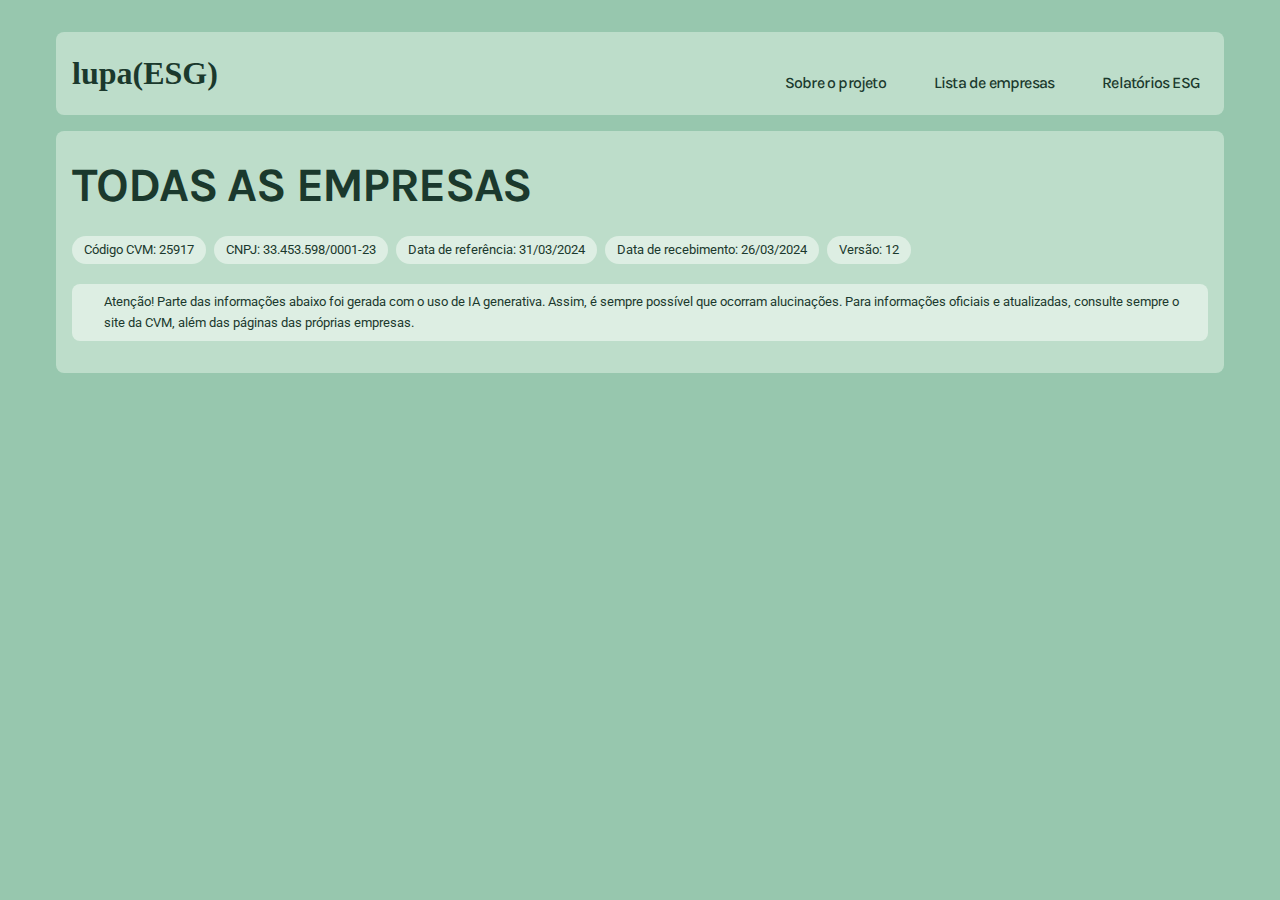
==== lista.html @ 14e9778e "Estilos e páginas" ====
<!DOCTYPE html>
<html lang="pt-br">
  <head>
    <link rel="stylesheet" href="css/style.css" />
    <link rel="stylesheet" href="css/reset.css" />
    <link rel="preconnect" href="https://fonts.googleapis.com" />
    <link rel="preconnect" href="https://fonts.gstatic.com" crossorigin />
    <link
      href="https://fonts.googleapis.com/css2?family=Roboto:ital,wght@0,100;0,300;0,400;0,500;0,700;0,900;1,100;1,300;1,400;1,500;1,700;1,900&family=Karla:ital,wght@0,200..800;1,200..800&display=swap"
      rel="stylesheet"
    />
    <link
      rel="stylesheet"
      href="https://cdnjs.cloudflare.com/ajax/libs/font-awesome/6.5.2/css/all.min.css"
      integrity="sha512-SnH5WK+bZxgPHs44uWIX+LLJAJ9/2PkPKZ5QiAj6Ta86w+fsb2TkcmfRyVX3pBnMFcV7oQPJkl9QevSCWr3W6A=="
      crossorigin="anonymous"
      referrerpolicy="no-referrer"
    />
    <meta charset="UTF-8" />
    <meta name="viewport" content="width=device-width, initial-scale=1.0" />
    <meta
      name="description"
      content="Plataforma que busca e organiza informações públicas fornecidas por empresas brasileiras sobre práticas relacionadas à pauta ESG - Ambiental, Social e Governança."
    />
    <title>Todas as empresas | lupa(ESG)</title>
  </head>
  <body>
    <div class="container">
      <header>
        <div class="logo">
          <h1>lupa(ESG)</h1>
        </div>
        <nav>
          <a href="#">Sobre o projeto</a>
          <a href="#">Lista de empresas</a>
          <a href="#">Relatórios ESG</a>
        </nav>
      </header>

      <main>
        <section class="section-infos">
          <h2>Todas as empresas</h2>
          <p class="badge">Código CVM: 25917</p>
          <p class="badge">CNPJ: 33.453.598/0001-23</p>
          <p class="badge">Data de referência: 31/03/2024</p>
          <p class="badge">Data de recebimento: 26/03/2024</p>
          <p class="badge">Versão: 12</p>

          <div class="alert">
            <i class="fa-solid fa-triangle-exclamation"></i>
            <p>
              Atenção! Parte das informações abaixo foi gerada com o uso de IA
              generativa. Assim, é sempre possível que ocorram alucinações. Para
              informações oficiais e atualizadas, consulte sempre o site da CVM,
              além das páginas das próprias empresas.
            </p>
          </div>
        </section>
      </main>
    </div>
  </body>
</html>
---- css/style.css ----
/* style.css */

/* Importação do reset.css (opcional) */
@import url("reset.css");

/* Estilos globais */
html {
  font-size: 16px; /* Define 1rem = 16px */
}

body {
  font-family: "Roboto", sans-serif;
  line-height: 1.6;
  background-color: #97c7ae;
  color: #1b392d;
  padding: 1rem;
  overflow-y: scroll;
}

h1,
h2,
h3,
h4,
h5,
h6 {
  font-family: "Karla", sans-serif;
}

a {
  color: inherit;
}

/* Container principal */
.container {
  max-width: 75rem;
  margin: 0 auto;
  padding: 1rem;
}

/* Cabeçalho */
header {
  display: flex;
  justify-content: space-between;
  align-items: top;
  padding: 1rem;
  border-radius: 0.5rem;
  background-color: #bdddca;
}

/* Logo */
.logo h1 {
  font-size: 2rem;
  font-family: "Playfair Display", serif;
  font-weight: 800;
}

/* Navegação */
header nav {
  display: flex;
  flex-direction: column;
  align-items: flex-end;
}

header nav a {
  text-decoration: none;
  margin-left: 1rem;
  padding: 0.25rem 0.5rem;
  border-radius: 1rem;
  transition: 0.3s;
  font-family: "Karla", sans-serif;
  font-size: 1rem;
  font-weight: 500;
  letter-spacing: -0.05rem;
}

header nav a:hover {
  text-decoration: none;
  background-color: #ddeee3;
}

/* Seções de Informações Gerais */
.section-infos {
  padding: 1rem;
  border-radius: 0.5rem;
  margin-top: 1rem;
  background-color: #bdddca;
}

.section-infos h2 {
  font-size: 2.5rem;
  margin-bottom: 0.5rem;
  font-weight: 700;
  letter-spacing: -0.1rem;
  text-transform: uppercase;
}

.section-infos h3 {
  font-size: 2rem;
  margin-bottom: 1rem;
  font-weight: 700;
  letter-spacing: -0.1rem;
  line-height: 110%;
}

/* Estilo das etiquetas de dados */
.section-infos .badge {
  font-size: 0.8rem;
  display: inline-block;
  border-radius: 1rem;
  padding: 0.25rem 0.75rem;
  margin: 0.25rem 0.25rem 0.25rem 0;
  background-color: #ddeee3;
}

/* Estilo das mensagens de alerta */
.alert {
  display: flex;
  justify-content: space-between;
  align-items: center;
  background-color: #ddeee3;
  padding: 0.5rem;
  border-radius: 0.5rem;
  margin: 1rem 0;
}

.alert i {
  padding: 0 1rem 0 0.5rem;
  color: #dd403a;
  font-size: 1.5rem;
}

.alert p {
  font-size: 0.8rem;
}

/* Estilo da lista personalizada */
.lista-areas {
  list-style-type: none;
  padding-left: 0;
  display: flex;
  flex-direction: column;
}

.lista-areas li {
  border: 1px solid #064e3b;
  margin: 0.5rem 0;
  padding: 1rem;
  border-radius: 0.5rem;
  display: flex;
  align-items: center;
  box-shadow: 0 2px 4px rgba(0, 0, 0, 0.1);
}

.lista-areas li::before {
  content: "\f013"; /* Ícone FontAwesome */
  font-family: "Font Awesome 5 Free"; /* Fonte do ícone */
  font-weight: 900;
  margin-right: 1rem;
  font-size: 1.5rem;
}

/* Questionário ESG */
.questionario {
  display: flex;
  flex-direction: column;
}

/* Estilo dos cards do questionário */
.card {
  border: 1px solid #064e3b;
  padding: 1rem;
  border-radius: 0.5rem;
  box-shadow: 0 2px 4px rgba(0, 0, 0, 0.1);
  margin-bottom: 1rem;
}

.card h4 {
  font-family: "Roboto", sans-serif;
  font-size: 1.1rem;
  font-weight: 500;
  line-height: 1.4rem;
  margin-bottom: 1rem;
}

.card p {
  font-size: 0.9rem;
  color: #003d14;
}

.card a {
  text-decoration: none;
}

.card a:hover {
  text-decoration: underline;
}

/* Estilo das respostas do questionário */
.resposta {
  display: flex;
  align-items: center;
  gap: 1rem;
}

.resposta i {
  font-size: 2rem;
}

.resposta p {
  margin: 0;
}

/* Estilo das listas de itens */
.questionario-lista {
  list-style-type: none;
  padding-left: 0;
}

.questionario-lista li {
  margin: 0.5rem 0;
  padding: 0.5rem;
  display: flex;
  align-items: center;
}

.questionario-lista li::before {
  content: "\f4d6"; /* Ícone FontAwesome */
  font-family: "Font Awesome 5 Free";
  font-weight: 900;
  margin-right: 1rem;
  font-size: 1.5rem;
}

/* Estilo dos pictogramas */
.pictogramas {
  display: flex;
  flex-direction: column;
}

.pictogramas h4 {
  font-family: "Roboto", sans-serif;
  font-size: 1.1rem;
  font-weight: 500;
  line-height: 1.4rem;
  margin-bottom: 1rem;
}

.card-legenda span {
  font-size: 0.8rem;
  margin: 0 0.5rem;
}

.grafico i {
  padding: 0.2rem 0.2rem 0.2rem 0;
}

.grafico h5 {
  font-family: "Roboto", sans-serif;
  font-size: 0.9rem;
  font-weight: 500;
  padding: 1.5rem 0 0.25rem 0;
  margin: 0;
}

/* Cores dos ícones */
.icone-sim {
  color: #28a745; /* Cor verde */
}

.icone-nao {
  color: #dd403a; /* Cor vermelha */
}

.icone-amarelo {
  color: #ffb627;
}

.icone-branco {
  color: #ffffff;
}

.icone-pardo {
  color: #8b4513;
}

.icone-preto {
  color: #000000;
}

.icone-indigena {
  color: #dd403a;
}

.icone-azul {
  color: #1a73e8;
}

.icone-rosa {
  color: #e91e63;
}

.icone-roxo {
  color: #8a2be2;
}

/* Rodapé */
.footer {
  background-color: #bdddca;
  text-align: center;
  padding: 2rem 0 1rem 0;
  margin-top: 2rem;
  border-radius: 0.5rem;
}

.footer nav {
  display: flex;
  gap: 1.5rem;
  margin-bottom: 1rem;
  flex-direction: column;
  align-items: center;
  justify-content: center;
}

.footer nav a {
  text-decoration: none;
  padding: 0.25rem 0.5rem;
  border-radius: 1rem;
  transition: background-color 0.3s;
}

.footer nav a:hover {
  background-color: #ddeee3;
}

.footer-social {
  display: flex;
  justify-content: center;
  gap: 1.5rem;
  margin-bottom: 1rem;
}

.footer-social a {
  transition: transform 0.3s;
}

.footer-social a:hover {
  transform: scale(1.2);
}

.footer-copy {
  font-size: 0.875rem;
}

/* Estilos responsivos para desktops e laptops */
@media (min-width: 48rem) {
  header h1 {
    font-size: 2rem;
  }

  header nav a {
    margin-left: 2rem;
  }

  .section-infos h2 {
    font-size: 3rem;
  }

  header nav {
    flex-direction: row;
    align-items: flex-end;
  }

  .lista-areas {
    flex-direction: row;
    flex-wrap: wrap; /* Quebra a linha dos itens quando não cabem mais no container */
    justify-content: space-between; /* Distribui os itens no espaço disponível */
  }

  .lista-areas li {
    font-size: 1.125rem; /* Ajuste do tamanho da fonte */
    padding: 0.75rem; /* Ajuste do espaçamento interno */
    width: calc(
      50% - 0.5rem
    ); /* Ajusta a largura dos itens para ocupar metade do espaço, considerando o margin */
    box-sizing: border-box; /* Inclui padding e border na largura total */
  }

  .questionario {
    flex-direction: row;
    flex-wrap: wrap;
    justify-content: space-between;
  }

  .questionario .card {
    width: calc(50% - 0.5rem);
    box-sizing: border-box;
  }

  .pictogramas {
    flex-direction: row;
    flex-wrap: wrap;
    justify-content: space-between;
  }

  .pictogramas .card {
    width: calc(50% - 0.5rem);
    box-sizing: border-box;
  }

  .footer nav {
    gap: 2rem;
    flex-direction: row;
    align-items: flex-end;
  }

  .footer-social a {
    font-size: 2rem;
  }
}
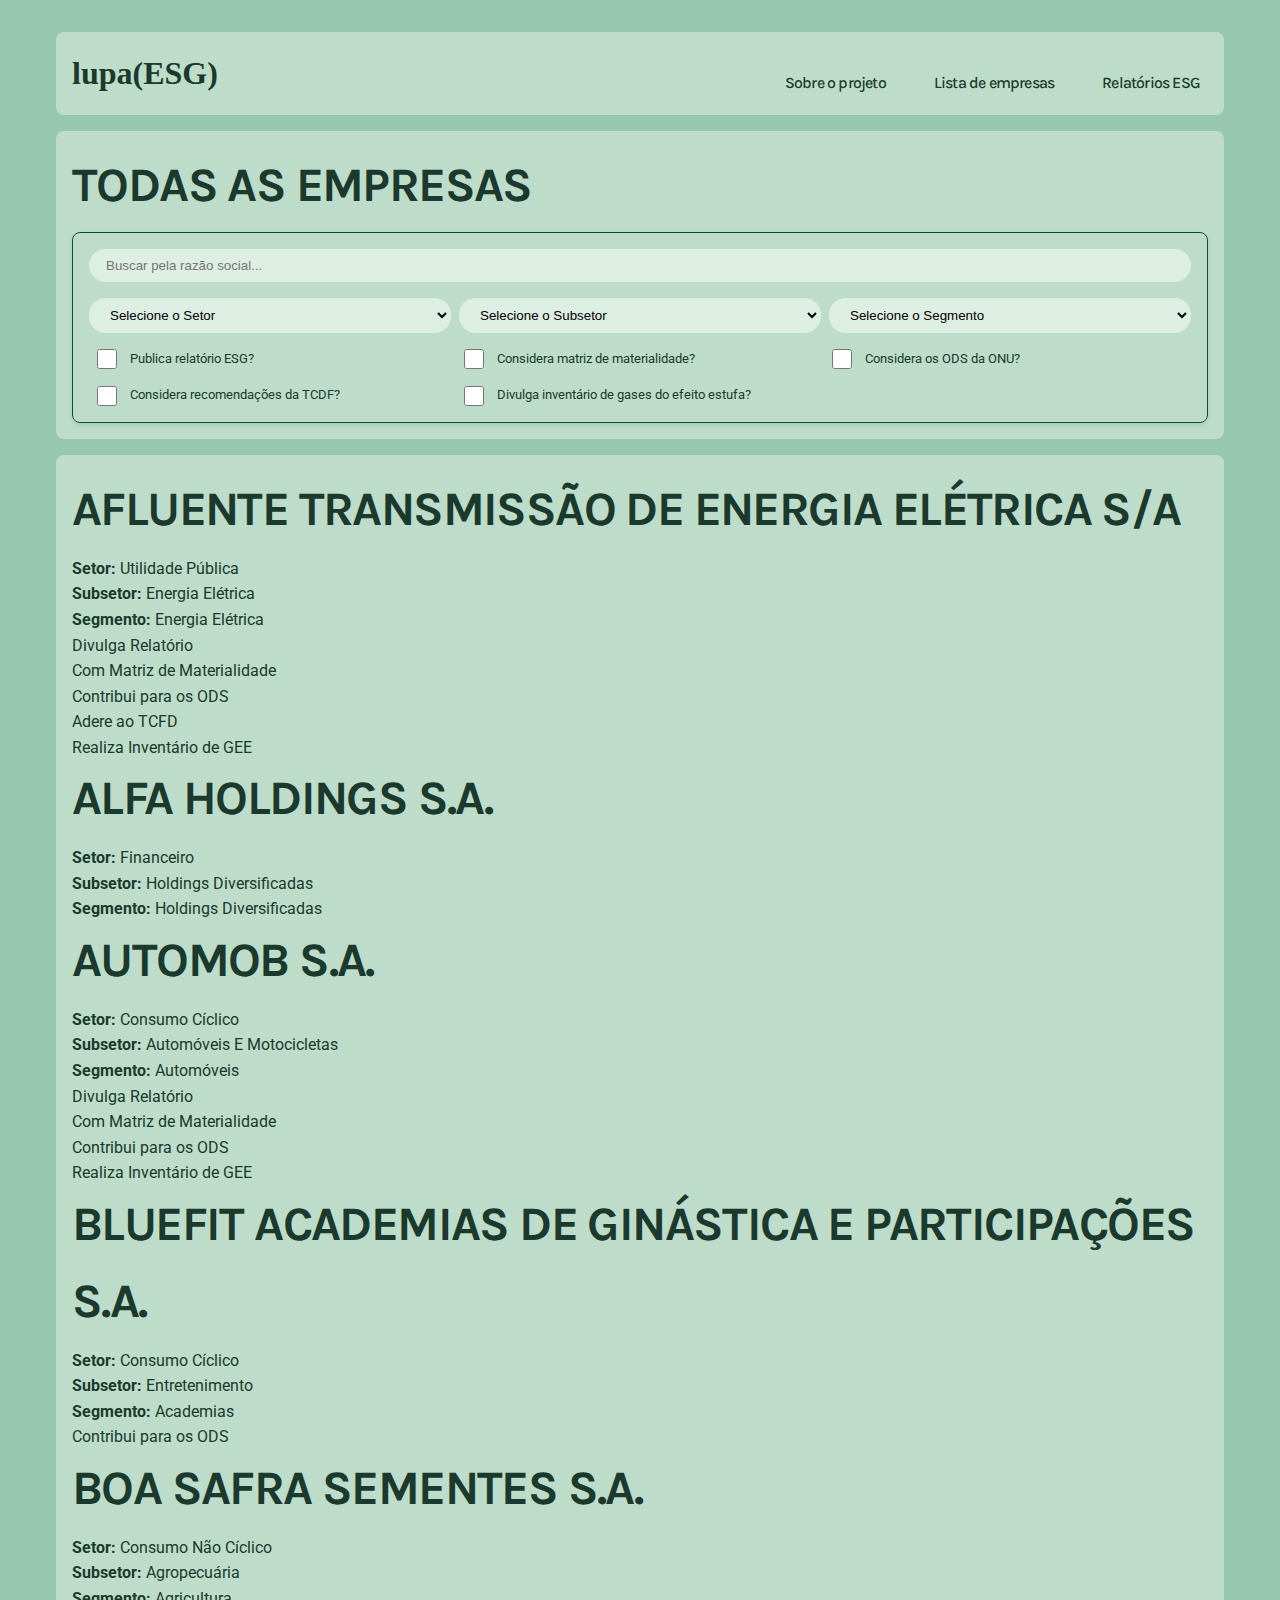
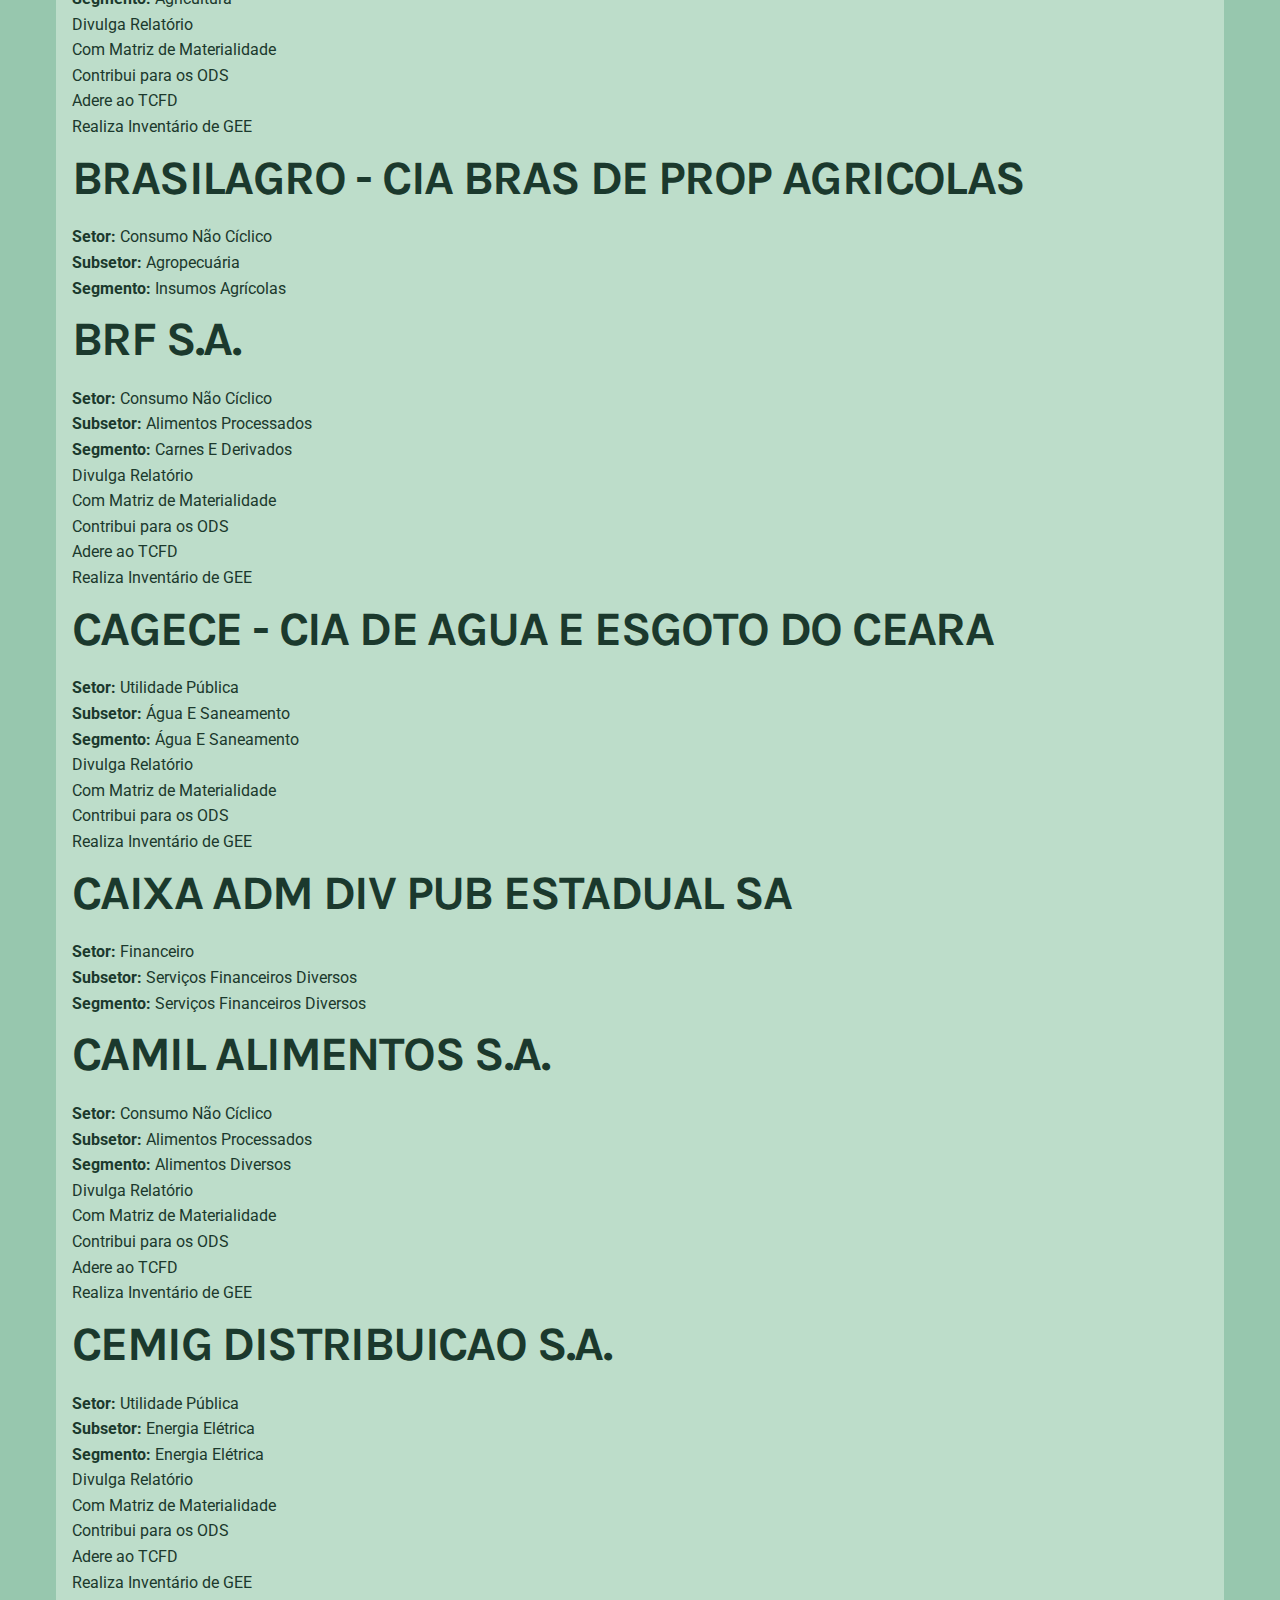
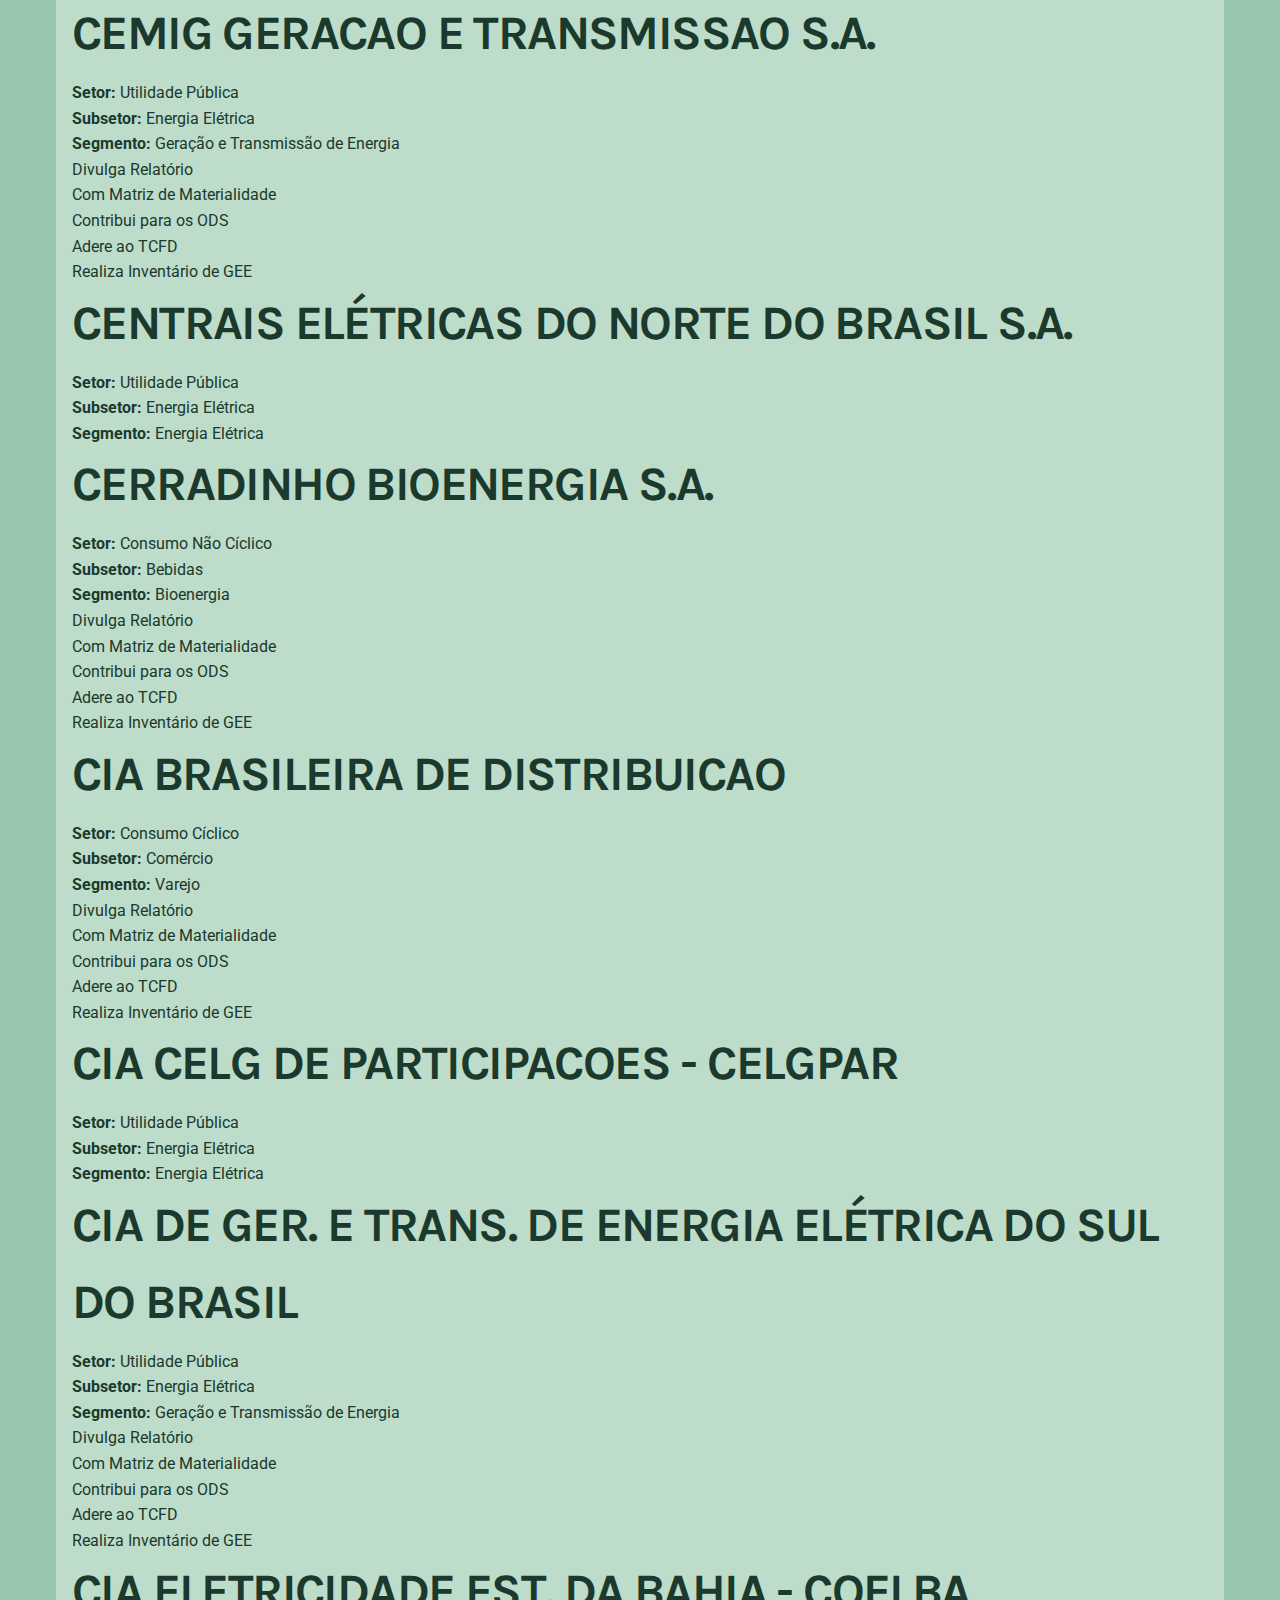
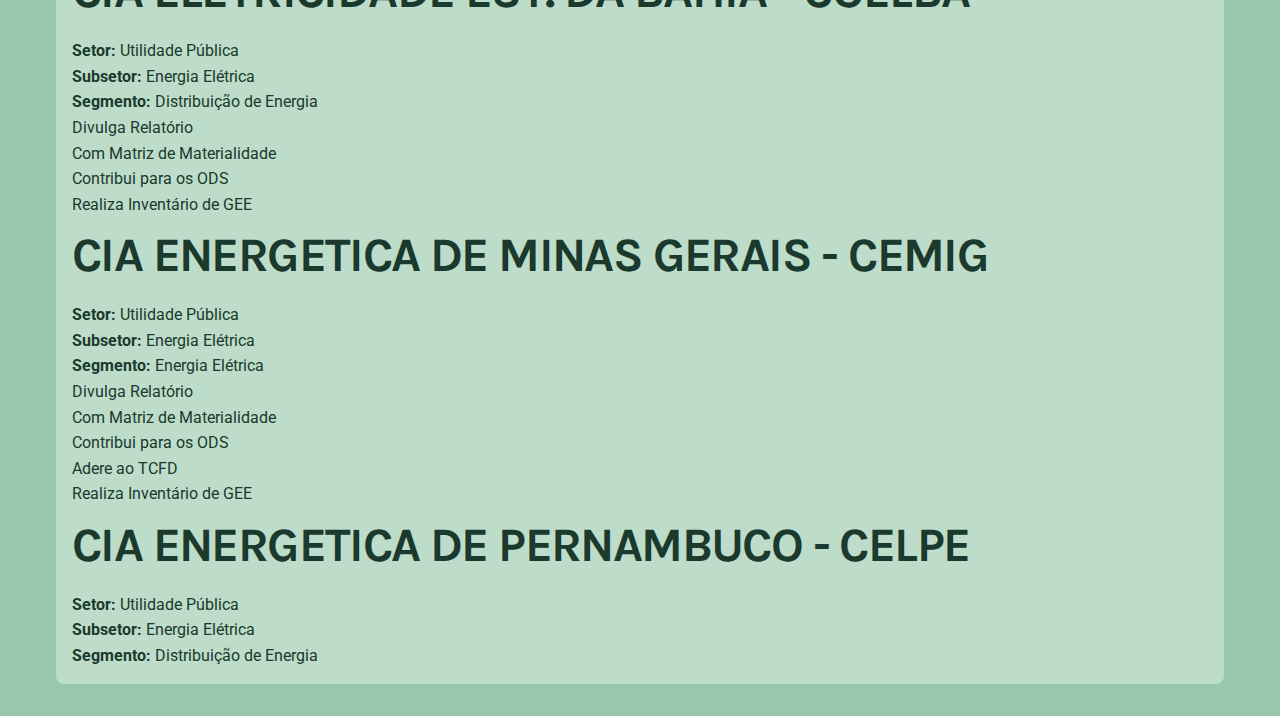
==== commit d83cf2ed: "added filters and search" ====
--- a/lista.html
+++ b/lista.html
@@ -22,6 +22,7 @@
       name="description"
       content="Plataforma que busca e organiza informações públicas fornecidas por empresas brasileiras sobre práticas relacionadas à pauta ESG - Ambiental, Social e Governança."
     />
+    <script src="js/scripts.js" defer></script>
     <title>Todas as empresas | lupa(ESG)</title>
   </head>
   <body>
@@ -40,21 +41,59 @@
       <main>
         <section class="section-infos">
           <h2>Todas as empresas</h2>
-          <p class="badge">Código CVM: 25917</p>
-          <p class="badge">CNPJ: 33.453.598/0001-23</p>
-          <p class="badge">Data de referência: 31/03/2024</p>
-          <p class="badge">Data de recebimento: 26/03/2024</p>
-          <p class="badge">Versão: 12</p>
+          <div id="filtros" class="filtros-empresas">
+            <div class="filter-container">
+              <input
+                type="text"
+                id="caixa-busca"
+                placeholder="Buscar pela razão social..."
+              />
 
-          <div class="alert">
-            <i class="fa-solid fa-triangle-exclamation"></i>
-            <p>
-              Atenção! Parte das informações abaixo foi gerada com o uso de IA
-              generativa. Assim, é sempre possível que ocorram alucinações. Para
-              informações oficiais e atualizadas, consulte sempre o site da CVM,
-              além das páginas das próprias empresas.
-            </p>
+              <div class="select-container">
+                <select id="setor-filtro">
+                  <option value="">Selecione o Setor</option>
+                </select>
+                <select id="subsetor-filtro">
+                  <option value="">Selecione o Subsetor</option>
+                </select>
+                <select id="segmento-filtro">
+                  <option value="">Selecione o Segmento</option>
+                </select>
+              </div>
+              <div class="boolean-container">
+                <div>
+                  <input type="checkbox" id="filtro-divulga" />
+                  <label for="filtro-divulga">Publica relatório ESG?</label>
+                </div>
+                <div>
+                  <input type="checkbox" id="filtro-matriz" />
+                  <label for="filtro-matriz"
+                    >Considera matriz de materialidade?</label
+                  >
+                </div>
+                <div>
+                  <input type="checkbox" id="filtro-ods" />
+                  <label for="filtro-ods">Considera os ODS da ONU?</label>
+                </div>
+                <div>
+                  <input type="checkbox" id="filtro-tcfd" />
+                  <label for="filtro-tcfd"
+                    >Considera recomendações da TCDF?</label
+                  >
+                </div>
+                <div>
+                  <input type="checkbox" id="filtro-inventario" />
+                  <label for="filtro-inventario"
+                    >Divulga inventário de gases do efeito estufa?</label>
+                </div>
+              </div>
+              <button id="reset-button" style="display: none;">Resetar Busca</button> <!-- Esconde o botão inicialmente -->
+            </div>
           </div>
+        </section>
+
+        <section class="section-infos">
+          <div id="lista-empresas"></div>
         </section>
       </main>
     </div>
--- a/css/style.css
+++ b/css/style.css
@@ -351,6 +351,96 @@
   font-size: 0.875rem;
 }
 
+/* Estilos da lista de empresas */
+.filtros-empresas {
+  padding: 1rem;
+  border: 1px solid #064e3b;
+  border-radius: 0.5rem;
+  box-shadow: 0 2px 4px rgba(0, 0, 0, 0.1);
+}
+
+.filter-container {
+  display: flex;
+  flex-direction: column;
+  gap: 1rem;
+}
+
+.select-container {
+  display: flex;
+  flex-direction: column;
+  gap: 0.5rem;
+}
+
+.boolean-container {
+  display: grid;
+  padding: 0 0.5rem;
+  gap: 0.5rem;
+  grid-template-columns: 1fr; /* 1 coluna por padrão (para dispositivos móveis) */
+  align-items: center;
+}
+
+.boolean-container div {
+  display: flex;
+  align-items: center;
+}
+
+.boolean-container input[type="checkbox"] {
+  margin-right: 0.5rem; /* Espaço entre o checkbox e o label */
+}
+
+#reset-button {
+  padding: 0.5rem 1.5rem;
+  border: 1px solid #064e3b;
+  background-color: #bdddca;
+  color: #064e3b;
+  border-radius: 1.5rem;
+  cursor: pointer;
+  font-size: 16px;
+}
+
+#reset-button:hover {
+  background-color: #064e3b;
+  color: #bdddca;
+}
+
+.filtros-empresas input[type="text"],
+.filtros-empresas select {
+  padding: 0.5rem 1rem;
+  border: 1px solid #ddeee3;
+  border-radius: 1rem;
+  background-color: #ddeee3;
+  width: 100%;
+  box-sizing: border-box;
+}
+
+.filtros-empresas label {
+  display: block;
+  margin-left: 5px;
+  font-size: 0.8rem;
+}
+
+.filtros-empresas input[type="checkbox"] {
+  width: 20px;
+    height: 20px;
+    accent-color: #064e3b; /* Muda a cor da caixa de seleção no navegador suportado */
+    margin-right: 0.5rem; /* Espaço entre o checkbox e o label */
+    cursor: pointer; /* Muda o cursor para pointer ao passar sobre o checkbox */
+}
+
+.filtros-empresas button {
+  padding: 10px 15px;
+  background-color: #007bff;
+  color: white;
+  border: none;
+  border-radius: 4px;
+  cursor: pointer;
+  font-size: 16px;
+}
+
+.filtros-empresas button:hover {
+  background-color: #0056b3;
+}
+
 /* Estilos responsivos para desktops e laptops */
 @media (min-width: 48rem) {
   header h1 {
@@ -416,4 +506,22 @@
   .footer-social a {
     font-size: 2rem;
   }
-}
+
+  .select-container {
+    flex-direction: row; /* Alinha os seletores em uma linha */
+  }
+
+  .boolean-container {
+    flex: 1;
+    gap: 1rem;
+  }
+
+  #reset-button {
+    align-self: flex-end;
+    margin-left: 20px;
+  }
+ 
+  .boolean-container {
+    grid-template-columns: repeat(3, 1fr); /* 3 colunas para dispositivos maiores */
+}
+}
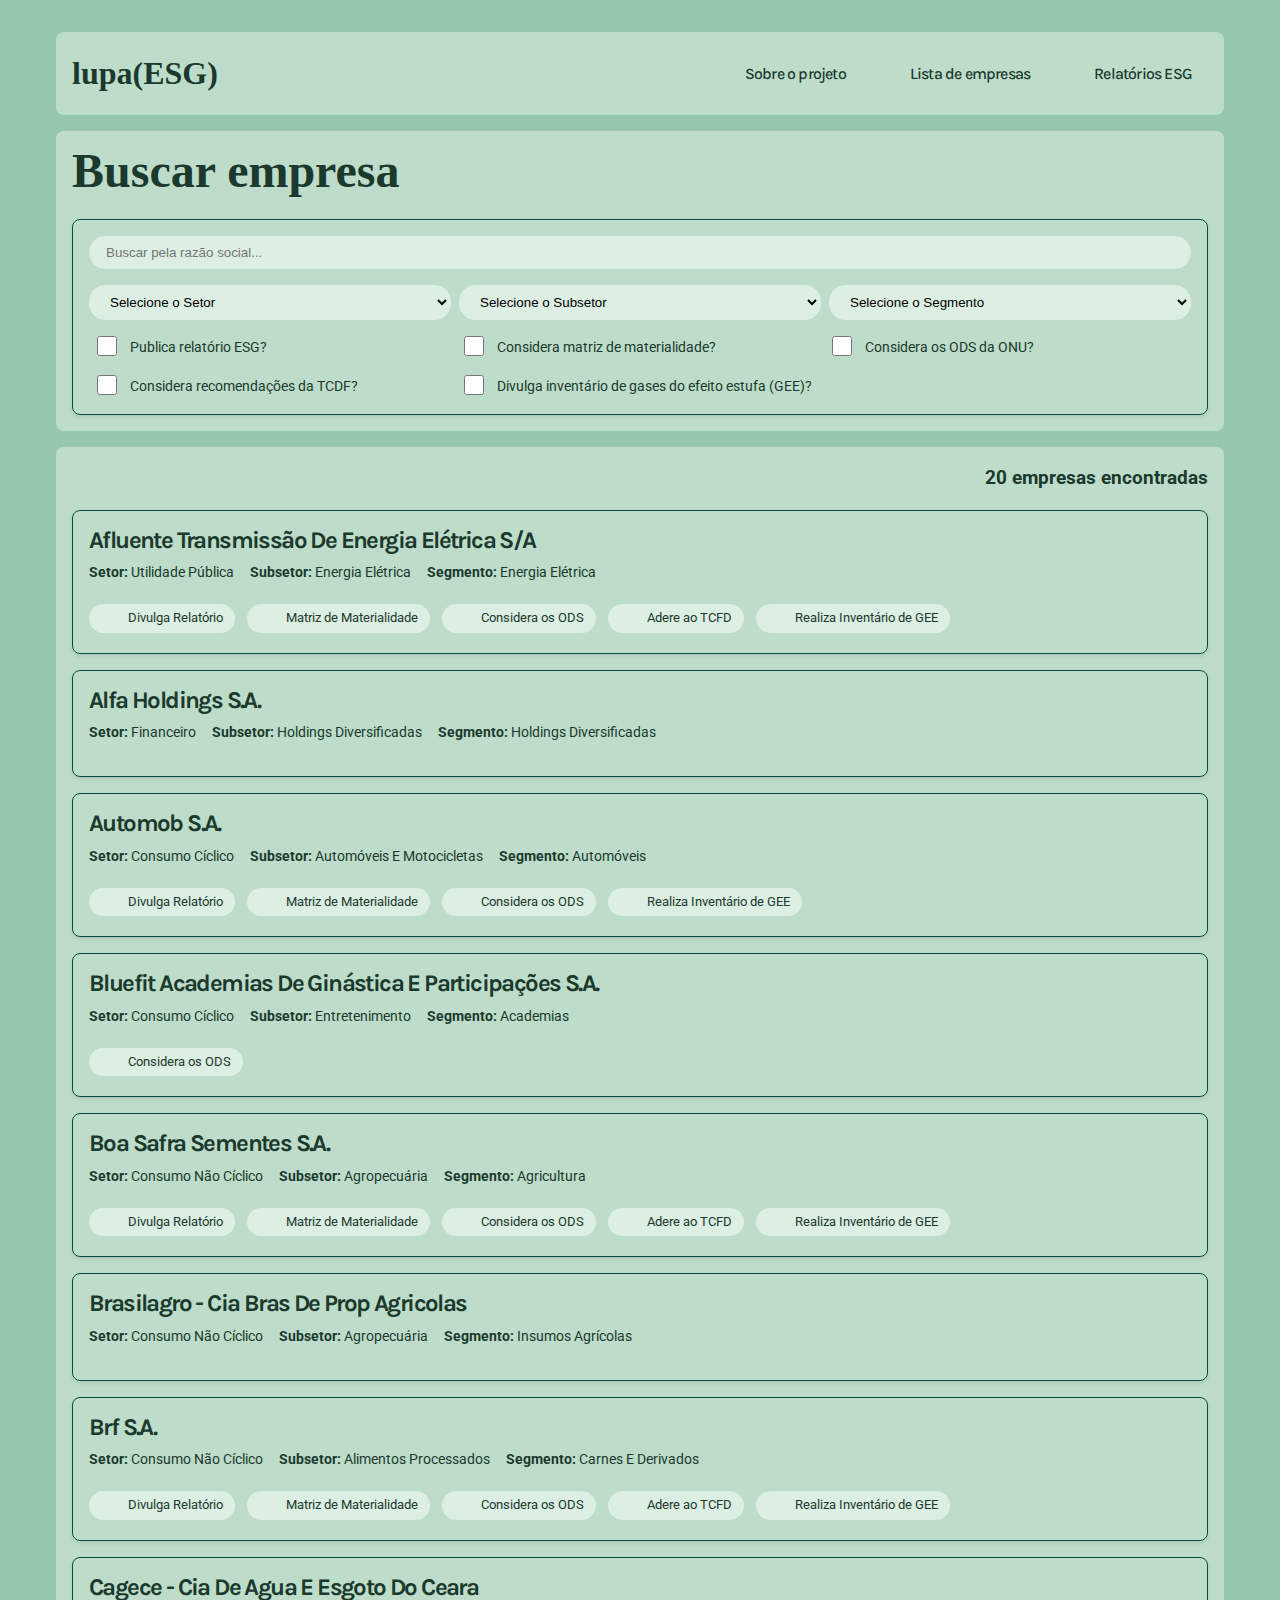
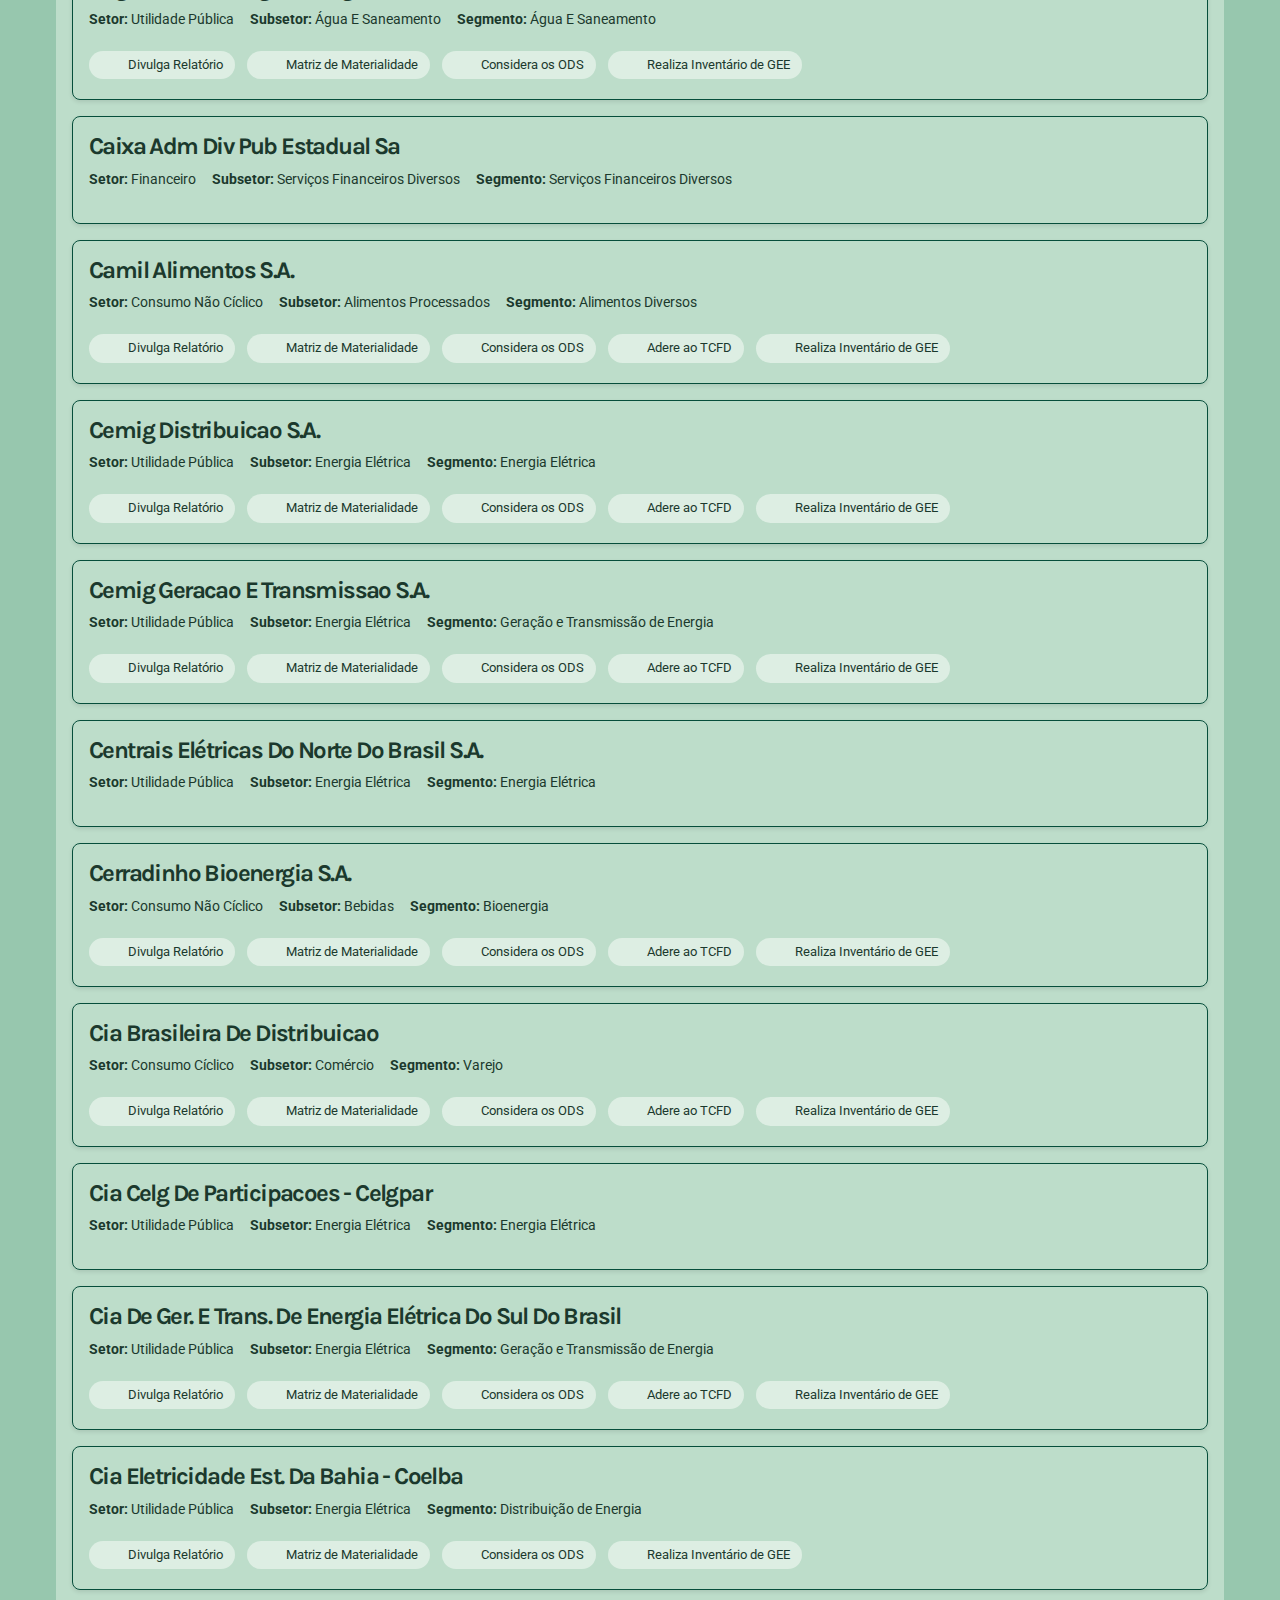
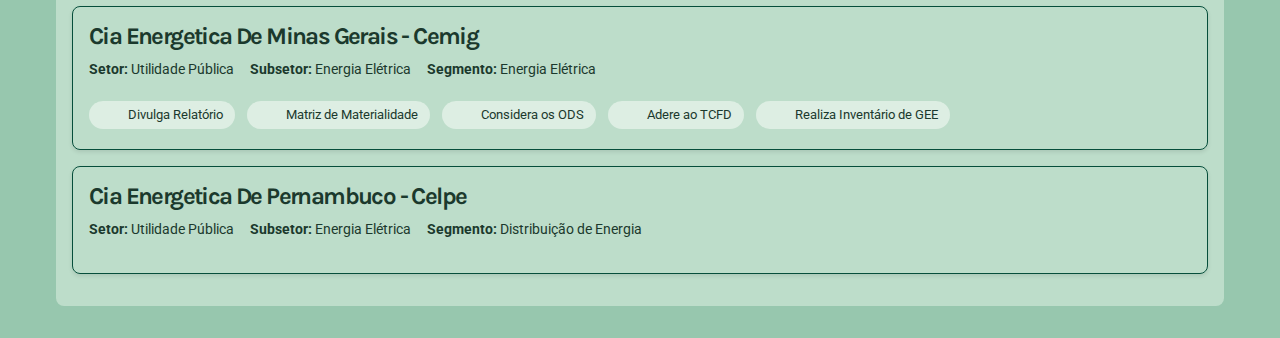
==== commit 09c12fb9: "Ajustes de estilo" ====
--- a/lista.html
+++ b/lista.html
@@ -40,7 +40,7 @@
 
       <main>
         <section class="section-infos">
-          <h2>Todas as empresas</h2>
+          <h2>Buscar empresa</h2>
           <div id="filtros" class="filtros-empresas">
             <div class="filter-container">
               <input
@@ -84,15 +84,20 @@
                 <div>
                   <input type="checkbox" id="filtro-inventario" />
                   <label for="filtro-inventario"
-                    >Divulga inventário de gases do efeito estufa?</label>
+                    >Divulga inventário de gases do efeito estufa (GEE)?</label
+                  >
                 </div>
               </div>
-              <button id="reset-button" style="display: none;">Resetar Busca</button> <!-- Esconde o botão inicialmente -->
+              <button id="reset-button" style="display: none">
+                Limpar Busca
+              </button>
+              <!-- Esconde o botão inicialmente -->
             </div>
           </div>
         </section>
 
         <section class="section-infos">
+          <div id="total-resultados">0 empresas encontradas</div>
           <div id="lista-empresas"></div>
         </section>
       </main>
--- a/css/style.css
+++ b/css/style.css
@@ -17,8 +17,6 @@
   overflow-y: scroll;
 }
 
-h1,
-h2,
 h3,
 h4,
 h5,
@@ -40,6 +38,7 @@
 /* Cabeçalho */
 header {
   display: flex;
+  flex-direction: column;
   justify-content: space-between;
   align-items: top;
   padding: 1rem;
@@ -51,20 +50,18 @@
 .logo h1 {
   font-size: 2rem;
   font-family: "Playfair Display", serif;
-  font-weight: 800;
+  font-weight: 900;
 }
 
 /* Navegação */
 header nav {
   display: flex;
   flex-direction: column;
-  align-items: flex-end;
 }
 
 header nav a {
   text-decoration: none;
-  margin-left: 1rem;
-  padding: 0.25rem 0.5rem;
+  padding-top: 0.25rem;
   border-radius: 1rem;
   transition: 0.3s;
   font-family: "Karla", sans-serif;
@@ -75,7 +72,6 @@
 
 header nav a:hover {
   text-decoration: none;
-  background-color: #ddeee3;
 }
 
 /* Seções de Informações Gerais */
@@ -87,11 +83,11 @@
 }
 
 .section-infos h2 {
+  font-family: "Playfair Display", serif;
   font-size: 2.5rem;
-  margin-bottom: 0.5rem;
+  margin-bottom: 1.5rem;
   font-weight: 700;
-  letter-spacing: -0.1rem;
-  text-transform: uppercase;
+  line-height: 100%;
 }
 
 .section-infos h3 {
@@ -103,13 +99,14 @@
 }
 
 /* Estilo das etiquetas de dados */
-.section-infos .badge {
+.badge {
   font-size: 0.8rem;
   display: inline-block;
   border-radius: 1rem;
   padding: 0.25rem 0.75rem;
   margin: 0.25rem 0.25rem 0.25rem 0;
   background-color: #ddeee3;
+  align-items: center;
 }
 
 /* Estilo das mensagens de alerta */
@@ -381,7 +378,7 @@
 
 .boolean-container div {
   display: flex;
-  align-items: center;
+  align-items: top;
 }
 
 .boolean-container input[type="checkbox"] {
@@ -416,15 +413,15 @@
 .filtros-empresas label {
   display: block;
   margin-left: 5px;
-  font-size: 0.8rem;
+  font-size: 0.9rem;
 }
 
 .filtros-empresas input[type="checkbox"] {
   width: 20px;
-    height: 20px;
-    accent-color: #064e3b; /* Muda a cor da caixa de seleção no navegador suportado */
-    margin-right: 0.5rem; /* Espaço entre o checkbox e o label */
-    cursor: pointer; /* Muda o cursor para pointer ao passar sobre o checkbox */
+  height: 20px;
+  accent-color: #064e3b; /* Muda a cor da caixa de seleção no navegador suportado */
+  margin-right: 0.5rem; /* Espaço entre o checkbox e o label */
+  cursor: pointer; /* Muda o cursor para pointer ao passar sobre o checkbox */
 }
 
 .filtros-empresas button {
@@ -441,23 +438,75 @@
   background-color: #0056b3;
 }
 
+.company-info {
+  display: flex;
+  flex-direction: column;
+  padding: 1rem 1rem 0 1rem;
+  border: 1px solid #064e3b;
+  border-radius: 0.5rem;
+  box-shadow: 0 2px 4px rgba(0, 0, 0, 0.1);
+  margin-bottom: 1rem;
+}
+
+.company-info h3 {
+  font-size: 1.5rem;
+  margin-bottom: 0.5rem;
+}
+
+.company-details {
+  display: flex;
+  flex-direction: column;
+  flex-wrap: wrap;
+}
+
+.company-boolean {
+  display: flex;
+  flex-direction: column;
+  gap: 0.5rem;
+  margin: 1rem 0;
+}
+
+.company-boolean i {
+  display: inline-block;
+  font-size: 1rem;
+  width: 1.5rem;
+}
+
+#total-resultados {
+  font-size: 1.2rem;
+  margin-bottom: 1rem;
+  font-weight: bold;
+  text-align: right;
+}
+
 /* Estilos responsivos para desktops e laptops */
 @media (min-width: 48rem) {
+  header {
+    flex-direction: row;
+    align-items: center;
+  }
+
   header h1 {
     font-size: 2rem;
   }
 
+  header nav {
+    flex-direction: row;
+    align-items: flex-end;
+  }
+
   header nav a {
     margin-left: 2rem;
+    padding: 0 1rem;
+    border-radius: 1rem;
+  }
+
+  header nav a:hover {
+    background-color: #ddeee3;
   }
 
   .section-infos h2 {
     font-size: 3rem;
-  }
-
-  header nav {
-    flex-direction: row;
-    align-items: flex-end;
   }
 
   .lista-areas {
@@ -520,8 +569,30 @@
     align-self: flex-end;
     margin-left: 20px;
   }
- 
+
   .boolean-container {
-    grid-template-columns: repeat(3, 1fr); /* 3 colunas para dispositivos maiores */
-}
-}
+    grid-template-columns: repeat(
+      3,
+      1fr
+    ); /* 3 colunas para dispositivos maiores */
+  }
+
+  .company-details {
+    flex-direction: row;
+    gap: 1rem;
+  }
+
+  .company-details p {
+    font-size: 0.9rem;
+  }
+
+  .company-boolean {
+    display: flex;
+    flex-direction: row;
+  }
+
+  .company-boolean i {
+    font-size: 1rem;
+    width: 1.5rem;
+  }
+}
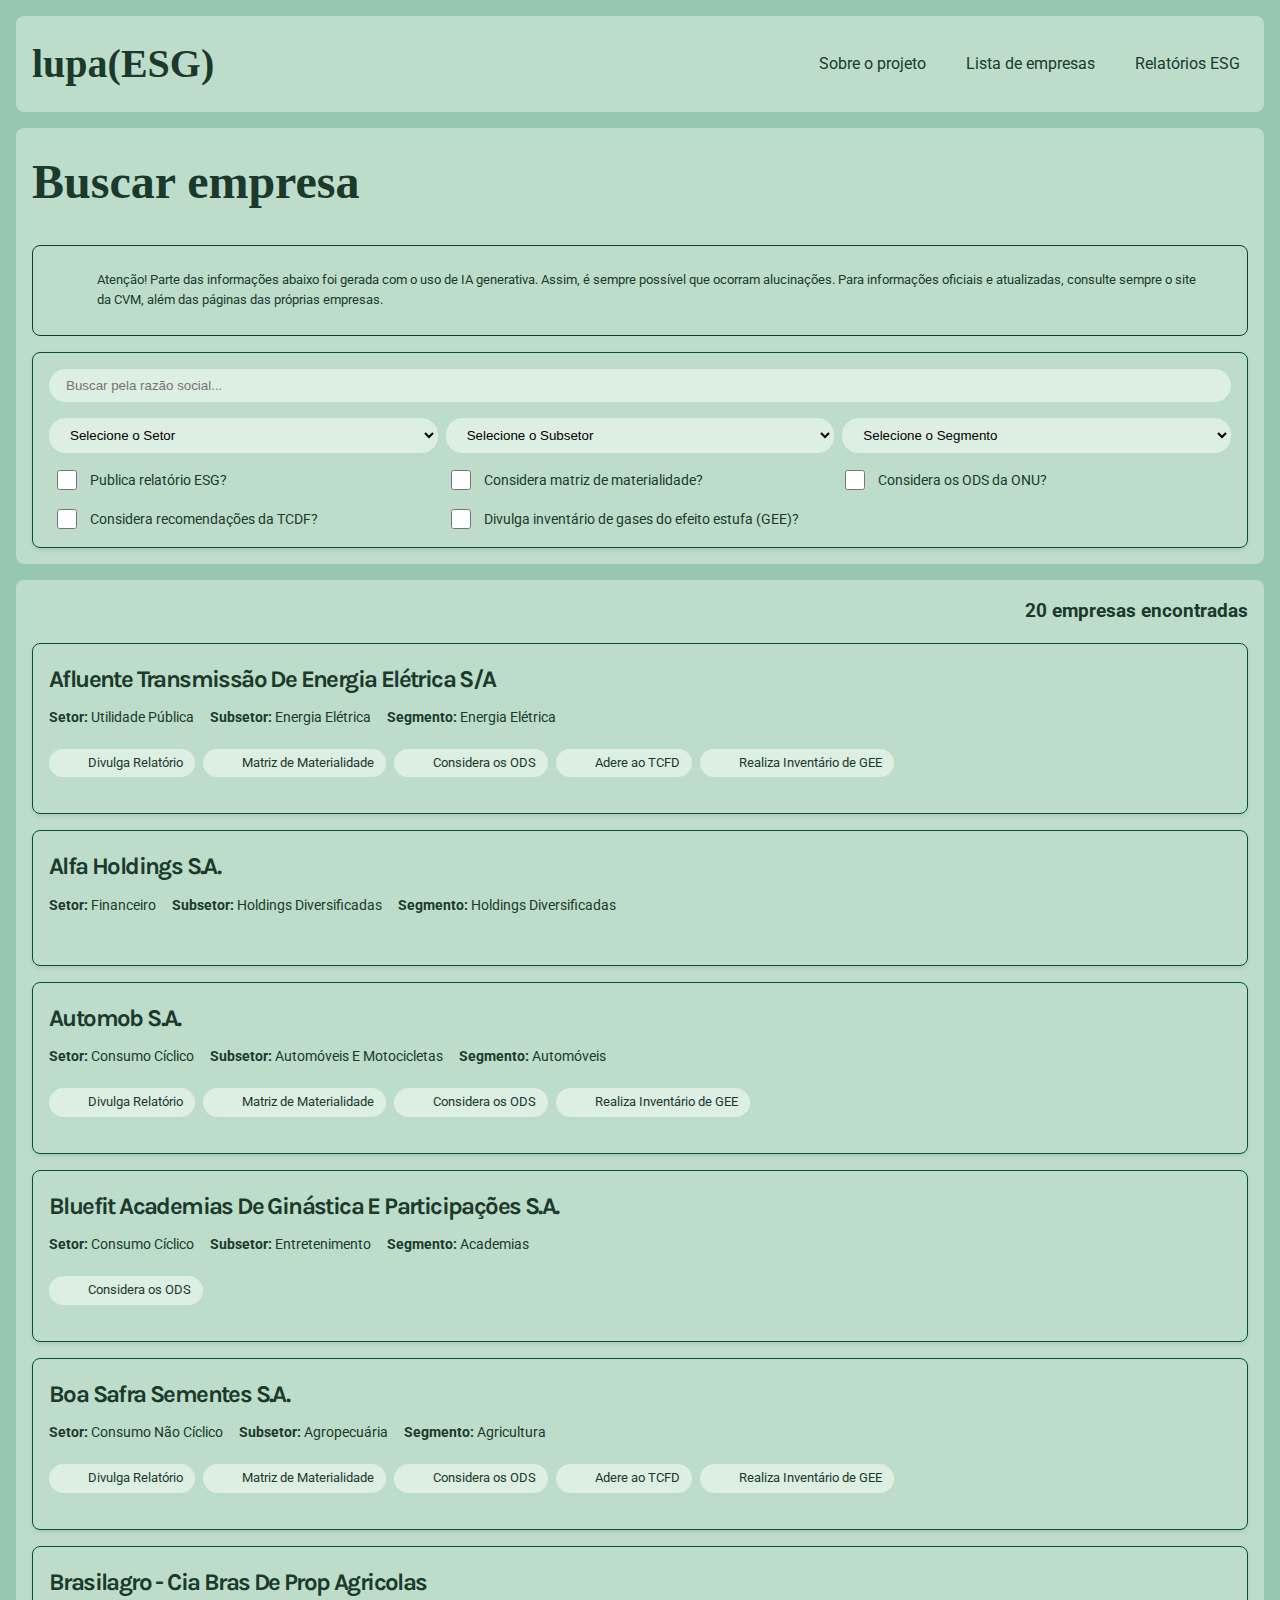
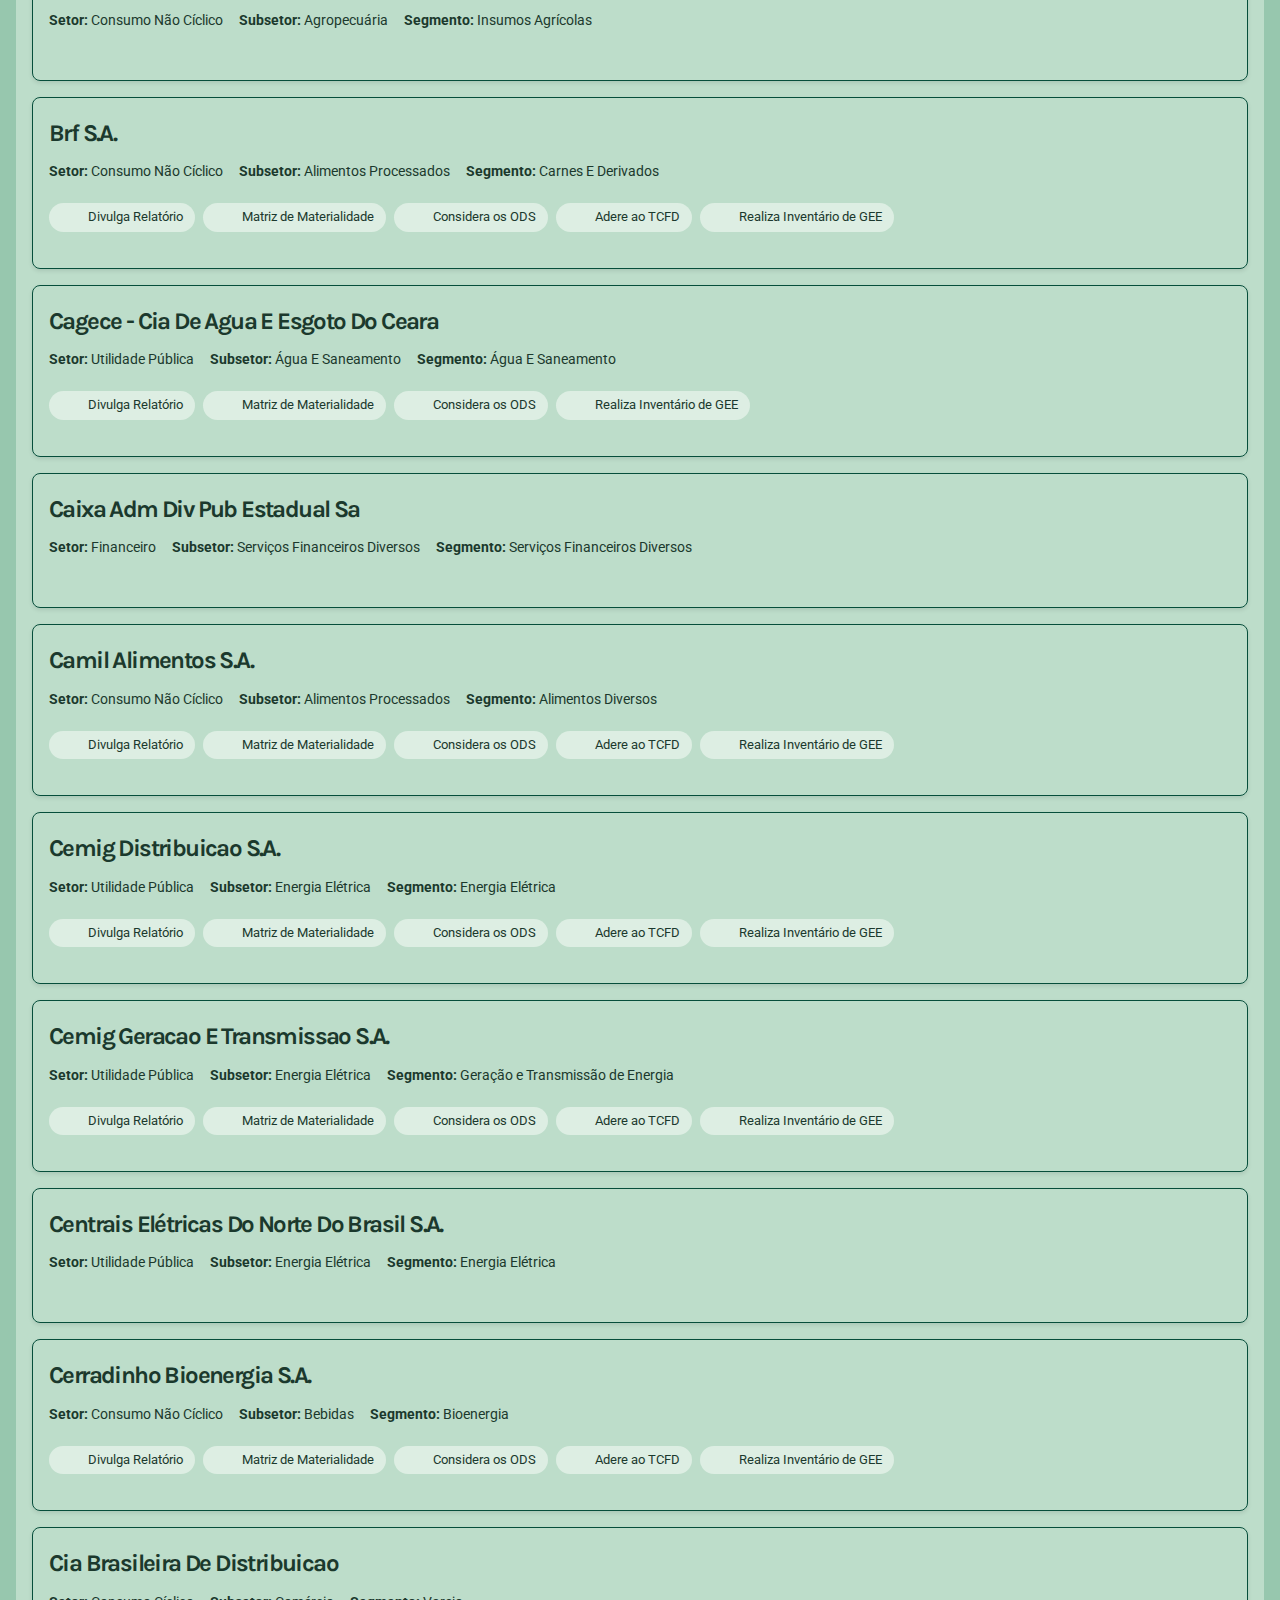
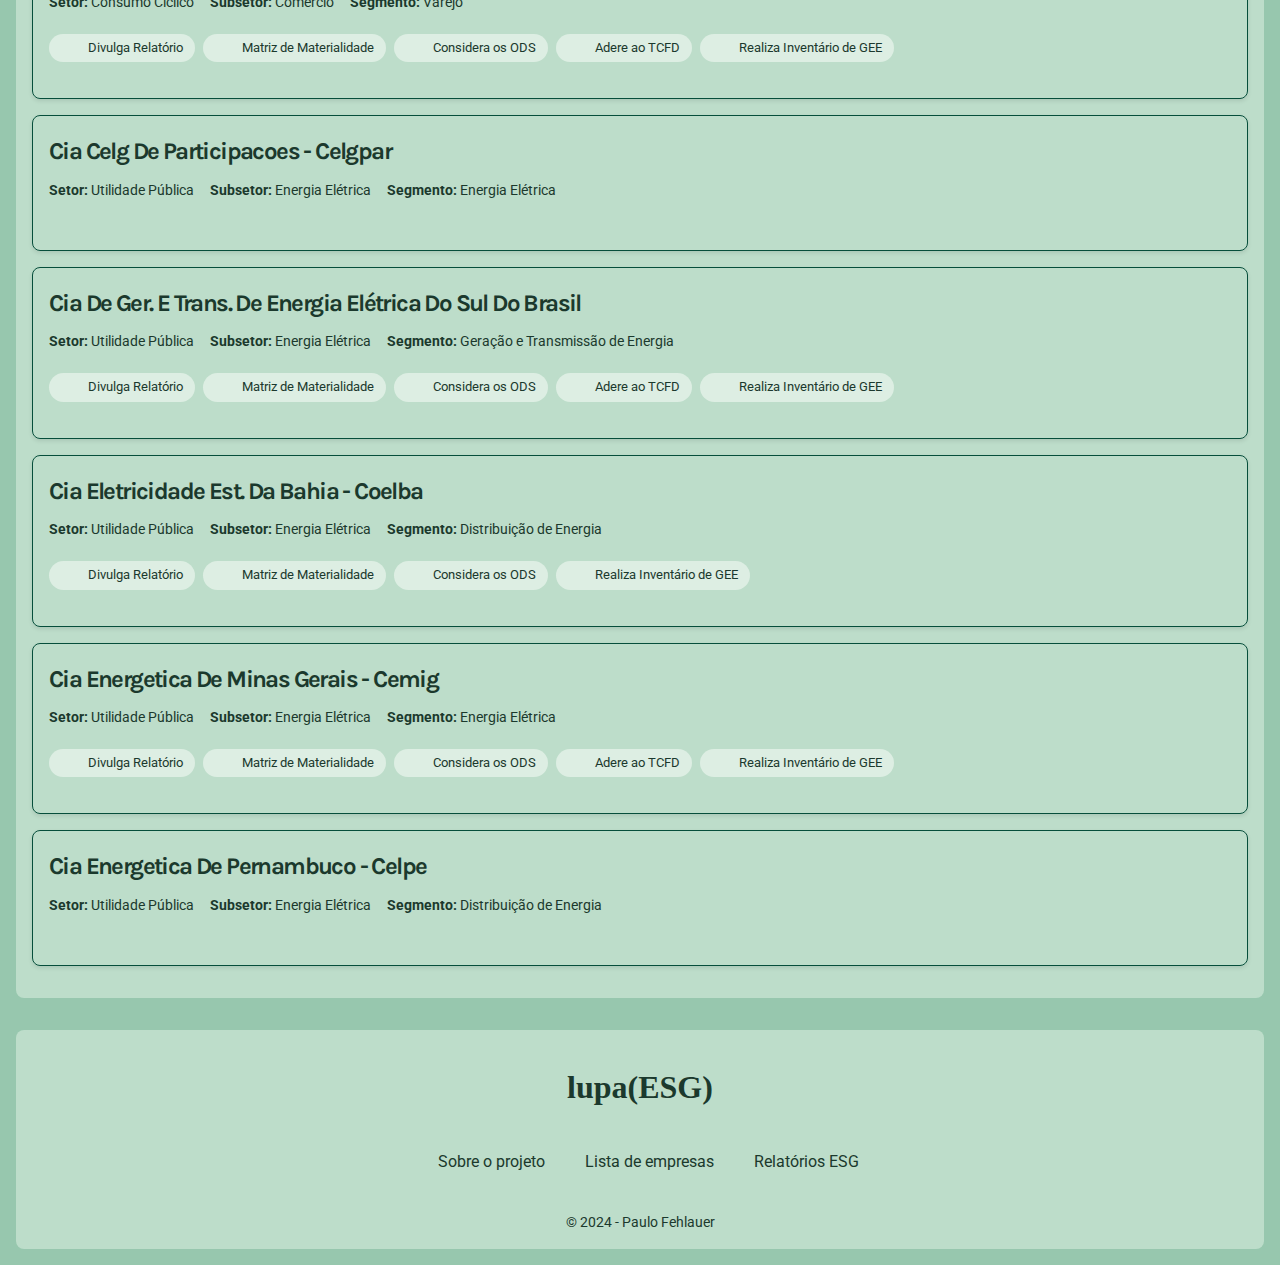
==== commit f161f8f4: "Otimização de código" ====
--- a/lista.html
+++ b/lista.html
@@ -1,12 +1,20 @@
 <!DOCTYPE html>
 <html lang="pt-br">
   <head>
+    <meta charset="UTF-8" />
+    <meta name="viewport" content="width=device-width, initial-scale=1.0" />
+    <meta
+      name="description"
+      content="Plataforma que busca e organiza informações públicas fornecidas por empresas brasileiras sobre práticas relacionadas à pauta ESG - Ambiental, Social e Governança."
+    />
+    <title>Todas as empresas | lupa(ESG)</title>
+
+    <link rel="stylesheet" href="css/reset.css" />
     <link rel="stylesheet" href="css/style.css" />
-    <link rel="stylesheet" href="css/reset.css" />
     <link rel="preconnect" href="https://fonts.googleapis.com" />
     <link rel="preconnect" href="https://fonts.gstatic.com" crossorigin />
     <link
-      href="https://fonts.googleapis.com/css2?family=Roboto:ital,wght@0,100;0,300;0,400;0,500;0,700;0,900;1,100;1,300;1,400;1,500;1,700;1,900&family=Karla:ital,wght@0,200..800;1,200..800&display=swap"
+      href="https://fonts.googleapis.com/css2?family=Roboto:wght@100;300;400;500;700;900&family=Karla:wght@200..800&display=swap"
       rel="stylesheet"
     />
     <link
@@ -16,15 +24,9 @@
       crossorigin="anonymous"
       referrerpolicy="no-referrer"
     />
-    <meta charset="UTF-8" />
-    <meta name="viewport" content="width=device-width, initial-scale=1.0" />
-    <meta
-      name="description"
-      content="Plataforma que busca e organiza informações públicas fornecidas por empresas brasileiras sobre práticas relacionadas à pauta ESG - Ambiental, Social e Governança."
-    />
     <script src="js/scripts.js" defer></script>
-    <title>Todas as empresas | lupa(ESG)</title>
   </head>
+
   <body>
     <div class="container">
       <header>
@@ -32,15 +34,27 @@
           <h1>lupa(ESG)</h1>
         </div>
         <nav>
-          <a href="#">Sobre o projeto</a>
-          <a href="#">Lista de empresas</a>
-          <a href="#">Relatórios ESG</a>
+          <ul>
+            <li><a href="#">Sobre o projeto</a></li>
+            <li><a href="#">Lista de empresas</a></li>
+            <li><a href="#">Relatórios ESG</a></li>
+          </ul>
         </nav>
       </header>
 
-      <main>
+      <main role="main">
         <section class="section-infos">
           <h2>Buscar empresa</h2>
+          <div class="alert">
+            <i class="fa-solid fa-triangle-exclamation"></i>
+            <p>
+              Atenção! Parte das informações abaixo foi gerada com o uso de IA
+              generativa. Assim, é sempre possível que ocorram alucinações. Para
+              informações oficiais e atualizadas, consulte sempre o site da CVM,
+              além das páginas das próprias empresas.
+            </p>
+          </div>
+
           <div id="filtros" class="filtros-empresas">
             <div class="filter-container">
               <input
@@ -88,9 +102,14 @@
                   >
                 </div>
               </div>
-              <button id="reset-button" style="display: none">
+              <button
+                id="reset-button"
+                style="display: none"
+                aria-hidden="true"
+              >
                 Limpar Busca
               </button>
+
               <!-- Esconde o botão inicialmente -->
             </div>
           </div>
@@ -98,9 +117,31 @@
 
         <section class="section-infos">
           <div id="total-resultados">0 empresas encontradas</div>
-          <div id="lista-empresas"></div>
+          <div id="lista-empresas">
+            <!-- Lista de empresas inserida com JS -->
+          </div>
         </section>
       </main>
+      <footer class="footer">
+        <div class="logo">
+          <h1>lupa(ESG)</h1>
+        </div>
+        <nav>
+          <ul>
+            <li><a href="#">Sobre o projeto</a></li>
+            <li><a href="#">Lista de empresas</a></li>
+            <li><a href="#">Relatórios ESG</a></li>
+          </ul>
+        </nav>
+        <div class="footer-social">
+          <a href="#" aria-label="Twitter"><i class="fab fa-twitter"></i></a>
+          <a href="#" aria-label="Instagram"
+            ><i class="fab fa-instagram"></i
+          ></a>
+          <a href="#" aria-label="LinkedIn"><i class="fab fa-linkedin"></i></a>
+        </div>
+        <p class="footer-copy">&copy; 2024 - Paulo Fehlauer</p>
+      </footer>
     </div>
   </body>
 </html>
--- a/css/style.css
+++ b/css/style.css
@@ -1,7 +1,15 @@
 /* style.css */
 
-/* Importação do reset.css (opcional) */
-@import url("reset.css");
+/* Variáveis CSS */
+:root {
+  --font-primary: "Roboto", sans-serif;
+  --font-secondary: "Karla", sans-serif;
+  --color-primary: #064e3b;
+  --color-secondary: #bdddca;
+  --color-background: #97c7ae;
+  --color-text: #1b392d;
+  --color-light: #ddeee3;
+}
 
 /* Estilos globais */
 html {
@@ -9,10 +17,10 @@
 }
 
 body {
-  font-family: "Roboto", sans-serif;
+  font-family: var(--font-primary);
   line-height: 1.6;
-  background-color: #97c7ae;
-  color: #1b392d;
+  background-color: var(--color-background);
+  color: var(--color-text);
   padding: 1rem;
   overflow-y: scroll;
 }
@@ -21,56 +29,74 @@
 h4,
 h5,
 h6 {
-  font-family: "Karla", sans-serif;
+  font-family: var(--font-secondary);
 }
 
 a {
   color: inherit;
+  text-decoration: none;
+  transition: 0.3s;
+}
+
+a:hover {
+  text-decoration: underline;
 }
 
 /* Container principal */
 .container {
-  max-width: 75rem;
   margin: 0 auto;
-  padding: 1rem;
 }
 
 /* Cabeçalho */
 header {
   display: flex;
   flex-direction: column;
-  justify-content: space-between;
-  align-items: top;
-  padding: 1rem;
-  border-radius: 0.5rem;
-  background-color: #bdddca;
+  align-items: center;
+  gap: 1rem;
+  padding: 1rem;
+  border-radius: 0.5rem;
+  background-color: var(--color-secondary);
 }
 
 /* Logo */
 .logo h1 {
-  font-size: 2rem;
+  font-size: 2.5rem;
   font-family: "Playfair Display", serif;
   font-weight: 900;
 }
 
-/* Navegação */
-header nav {
-  display: flex;
-  flex-direction: column;
-}
-
-header nav a {
-  text-decoration: none;
-  padding-top: 0.25rem;
+footer .logo h1 {
+  font-size: 2rem;
+  margin-bottom: 2rem;
+}
+
+/* Estilos para o nav */
+header nav ul,
+footer nav ul {
+  list-style: none;
+  display: flex;
+  flex-direction: column; /* Coluna por padrão (para dispositivos móveis) */
+  gap: 0.5rem; /* Espaço entre os itens */
+  align-items: center;
+}
+
+header nav ul li,
+footer nav ul li {
+  margin: 0;
+}
+
+header nav a,
+footer nav a {
+  display: block;
+  padding: 0.25rem 0;
   border-radius: 1rem;
-  transition: 0.3s;
-  font-family: "Karla", sans-serif;
-  font-size: 1rem;
-  font-weight: 500;
-  letter-spacing: -0.05rem;
-}
-
-header nav a:hover {
+  transition: background-color 0.3s;
+}
+
+header nav a:hover,
+footer nav a:hover {
+  padding: 0.25rem 0.5rem;
+  background-color: var(--color-light);
   text-decoration: none;
 }
 
@@ -79,7 +105,7 @@
   padding: 1rem;
   border-radius: 0.5rem;
   margin-top: 1rem;
-  background-color: #bdddca;
+  background-color: var(--color-secondary);
 }
 
 .section-infos h2 {
@@ -87,7 +113,6 @@
   font-size: 2.5rem;
   margin-bottom: 1.5rem;
   font-weight: 700;
-  line-height: 100%;
 }
 
 .section-infos h3 {
@@ -95,7 +120,6 @@
   margin-bottom: 1rem;
   font-weight: 700;
   letter-spacing: -0.1rem;
-  line-height: 110%;
 }
 
 /* Estilo das etiquetas de dados */
@@ -104,8 +128,8 @@
   display: inline-block;
   border-radius: 1rem;
   padding: 0.25rem 0.75rem;
-  margin: 0.25rem 0.25rem 0.25rem 0;
-  background-color: #ddeee3;
+  margin: 0.25rem 0;
+  background-color: var(--color-light);
   align-items: center;
 }
 
@@ -114,14 +138,14 @@
   display: flex;
   justify-content: space-between;
   align-items: center;
-  background-color: #ddeee3;
-  padding: 0.5rem;
+  padding: 1.5em 2.5rem;
+  border: 1px solid var(--color-text);
   border-radius: 0.5rem;
   margin: 1rem 0;
 }
 
 .alert i {
-  padding: 0 1rem 0 0.5rem;
+  padding-right: 1.5rem;
   color: #dd403a;
   font-size: 1.5rem;
 }
@@ -132,14 +156,14 @@
 
 /* Estilo da lista personalizada */
 .lista-areas {
-  list-style-type: none;
+  list-style: none;
   padding-left: 0;
   display: flex;
   flex-direction: column;
 }
 
 .lista-areas li {
-  border: 1px solid #064e3b;
+  border: 1px solid var(--color-primary);
   margin: 0.5rem 0;
   padding: 1rem;
   border-radius: 0.5rem;
@@ -150,7 +174,7 @@
 
 .lista-areas li::before {
   content: "\f013"; /* Ícone FontAwesome */
-  font-family: "Font Awesome 5 Free"; /* Fonte do ícone */
+  font-family: "Font Awesome 5 Free";
   font-weight: 900;
   margin-right: 1rem;
   font-size: 1.5rem;
@@ -164,7 +188,7 @@
 
 /* Estilo dos cards do questionário */
 .card {
-  border: 1px solid #064e3b;
+  border: 1px solid var(--color-primary);
   padding: 1rem;
   border-radius: 0.5rem;
   box-shadow: 0 2px 4px rgba(0, 0, 0, 0.1);
@@ -172,10 +196,8 @@
 }
 
 .card h4 {
-  font-family: "Roboto", sans-serif;
   font-size: 1.1rem;
   font-weight: 500;
-  line-height: 1.4rem;
   margin-bottom: 1rem;
 }
 
@@ -184,10 +206,6 @@
   color: #003d14;
 }
 
-.card a {
-  text-decoration: none;
-}
-
 .card a:hover {
   text-decoration: underline;
 }
@@ -209,7 +227,7 @@
 
 /* Estilo das listas de itens */
 .questionario-lista {
-  list-style-type: none;
+  list-style: none;
   padding-left: 0;
 }
 
@@ -235,10 +253,8 @@
 }
 
 .pictogramas h4 {
-  font-family: "Roboto", sans-serif;
   font-size: 1.1rem;
   font-weight: 500;
-  line-height: 1.4rem;
   margin-bottom: 1rem;
 }
 
@@ -248,24 +264,23 @@
 }
 
 .grafico i {
-  padding: 0.2rem 0.2rem 0.2rem 0;
+  padding: 0.1rem;
 }
 
 .grafico h5 {
-  font-family: "Roboto", sans-serif;
   font-size: 0.9rem;
   font-weight: 500;
-  padding: 1.5rem 0 0.25rem 0;
+  padding-top: 1.5rem;
   margin: 0;
 }
 
 /* Cores dos ícones */
 .icone-sim {
-  color: #28a745; /* Cor verde */
+  color: #28a745;
 }
 
 .icone-nao {
-  color: #dd403a; /* Cor vermelha */
+  color: #dd403a;
 }
 
 .icone-amarelo {
@@ -302,9 +317,9 @@
 
 /* Rodapé */
 .footer {
-  background-color: #bdddca;
+  background-color: var(--color-secondary);
   text-align: center;
-  padding: 2rem 0 1rem 0;
+  padding: 2rem 0 1rem;
   margin-top: 2rem;
   border-radius: 0.5rem;
 }
@@ -312,21 +327,20 @@
 .footer nav {
   display: flex;
   gap: 1.5rem;
-  margin-bottom: 1rem;
   flex-direction: column;
   align-items: center;
   justify-content: center;
+  margin-bottom: 1rem;
 }
 
 .footer nav a {
-  text-decoration: none;
   padding: 0.25rem 0.5rem;
   border-radius: 1rem;
   transition: background-color 0.3s;
 }
 
 .footer nav a:hover {
-  background-color: #ddeee3;
+  background-color: var(--color-light);
 }
 
 .footer-social {
@@ -351,7 +365,7 @@
 /* Estilos da lista de empresas */
 .filtros-empresas {
   padding: 1rem;
-  border: 1px solid #064e3b;
+  border: 1px solid var(--color-primary);
   border-radius: 0.5rem;
   box-shadow: 0 2px 4px rgba(0, 0, 0, 0.1);
 }
@@ -378,7 +392,7 @@
 
 .boolean-container div {
   display: flex;
-  align-items: top;
+  align-items: center;
 }
 
 .boolean-container input[type="checkbox"] {
@@ -387,25 +401,25 @@
 
 #reset-button {
   padding: 0.5rem 1.5rem;
-  border: 1px solid #064e3b;
-  background-color: #bdddca;
-  color: #064e3b;
+  border: 1px solid var(--color-primary);
+  background-color: var(--color-secondary);
+  color: var(--color-primary);
   border-radius: 1.5rem;
   cursor: pointer;
   font-size: 16px;
 }
 
 #reset-button:hover {
-  background-color: #064e3b;
-  color: #bdddca;
+  background-color: var(--color-primary);
+  color: var(--color-secondary);
 }
 
 .filtros-empresas input[type="text"],
 .filtros-empresas select {
   padding: 0.5rem 1rem;
-  border: 1px solid #ddeee3;
+  border: 1px solid var(--color-light);
   border-radius: 1rem;
-  background-color: #ddeee3;
+  background-color: var(--color-light);
   width: 100%;
   box-sizing: border-box;
 }
@@ -419,9 +433,9 @@
 .filtros-empresas input[type="checkbox"] {
   width: 20px;
   height: 20px;
-  accent-color: #064e3b; /* Muda a cor da caixa de seleção no navegador suportado */
-  margin-right: 0.5rem; /* Espaço entre o checkbox e o label */
-  cursor: pointer; /* Muda o cursor para pointer ao passar sobre o checkbox */
+  accent-color: var(--color-primary);
+  margin-right: 0.5rem;
+  cursor: pointer;
 }
 
 .filtros-empresas button {
@@ -441,8 +455,8 @@
 .company-info {
   display: flex;
   flex-direction: column;
-  padding: 1rem 1rem 0 1rem;
-  border: 1px solid #064e3b;
+  padding: 1rem;
+  border: 1px solid var(--color-primary);
   border-radius: 0.5rem;
   box-shadow: 0 2px 4px rgba(0, 0, 0, 0.1);
   margin-bottom: 1rem;
@@ -481,88 +495,78 @@
 
 /* Estilos responsivos para desktops e laptops */
 @media (min-width: 48rem) {
-  header {
-    flex-direction: row;
-    align-items: center;
-  }
-
-  header h1 {
+  header,
+  footer {
+    flex-direction: row;
+    justify-content: space-between;
+  }
+
+  header h1,
+  footer h1 {
     font-size: 2rem;
   }
 
-  header nav {
-    flex-direction: row;
-    align-items: flex-end;
-  }
-
-  header nav a {
-    margin-left: 2rem;
-    padding: 0 1rem;
-    border-radius: 1rem;
-  }
-
-  header nav a:hover {
-    background-color: #ddeee3;
-  }
-
+  header nav ul,
+  footer nav ul {
+    flex-direction: row; /* Alinha os itens em uma linha para dispositivos maiores */
+  }
+
+  header nav ul li,
+  footer nav ul li {
+    margin-left: 1rem; /* Espaço entre os itens */
+  }
+
+  header nav a,
+  footer nav a {
+    padding: 0.25rem 0.5rem;
+  }
   .section-infos h2 {
     font-size: 3rem;
   }
 
   .lista-areas {
     flex-direction: row;
-    flex-wrap: wrap; /* Quebra a linha dos itens quando não cabem mais no container */
-    justify-content: space-between; /* Distribui os itens no espaço disponível */
-  }
-
-  .lista-areas li {
-    font-size: 1.125rem; /* Ajuste do tamanho da fonte */
-    padding: 0.75rem; /* Ajuste do espaçamento interno */
-    width: calc(
-      50% - 0.5rem
-    ); /* Ajusta a largura dos itens para ocupar metade do espaço, considerando o margin */
-    box-sizing: border-box; /* Inclui padding e border na largura total */
-  }
-
-  .questionario {
-    flex-direction: row;
     flex-wrap: wrap;
     justify-content: space-between;
   }
 
-  .questionario .card {
+  .lista-areas li {
+    font-size: 1.125rem;
+    padding: 0.75rem;
     width: calc(50% - 0.5rem);
     box-sizing: border-box;
   }
 
-  .pictogramas {
+  .questionario {
     flex-direction: row;
     flex-wrap: wrap;
     justify-content: space-between;
   }
 
+  .pictogramas {
+    flex-direction: row;
+    flex-wrap: wrap;
+    justify-content: space-between;
+  }
+
+  .questionario .card,
   .pictogramas .card {
     width: calc(50% - 0.5rem);
     box-sizing: border-box;
   }
 
-  .footer nav {
-    gap: 2rem;
-    flex-direction: row;
-    align-items: flex-end;
-  }
-
   .footer-social a {
     font-size: 2rem;
   }
 
   .select-container {
-    flex-direction: row; /* Alinha os seletores em uma linha */
+    flex-direction: row;
   }
 
   .boolean-container {
     flex: 1;
     gap: 1rem;
+    grid-template-columns: repeat(3, 1fr);
   }
 
   #reset-button {
@@ -570,13 +574,6 @@
     margin-left: 20px;
   }
 
-  .boolean-container {
-    grid-template-columns: repeat(
-      3,
-      1fr
-    ); /* 3 colunas para dispositivos maiores */
-  }
-
   .company-details {
     flex-direction: row;
     gap: 1rem;
@@ -587,12 +584,6 @@
   }
 
   .company-boolean {
-    display: flex;
-    flex-direction: row;
-  }
-
-  .company-boolean i {
-    font-size: 1rem;
-    width: 1.5rem;
-  }
-}
+    flex-direction: row;
+  }
+}
